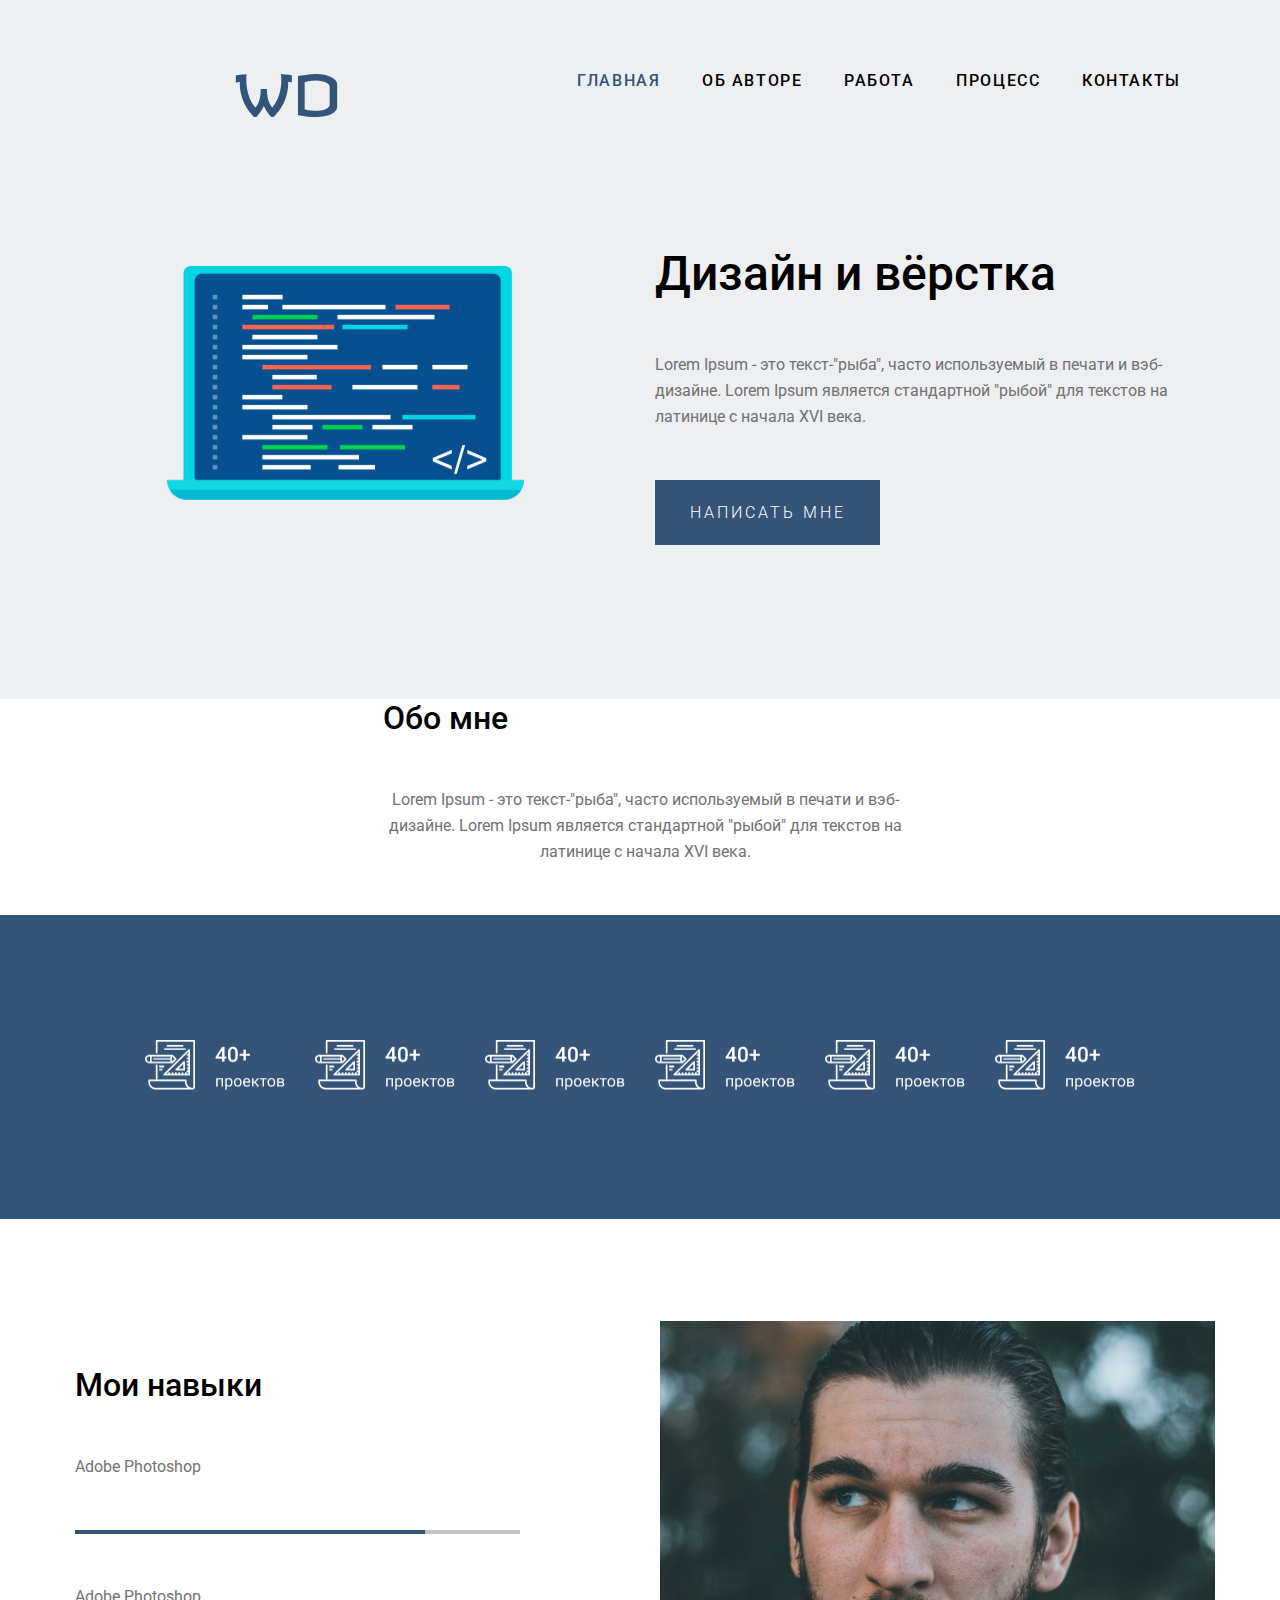
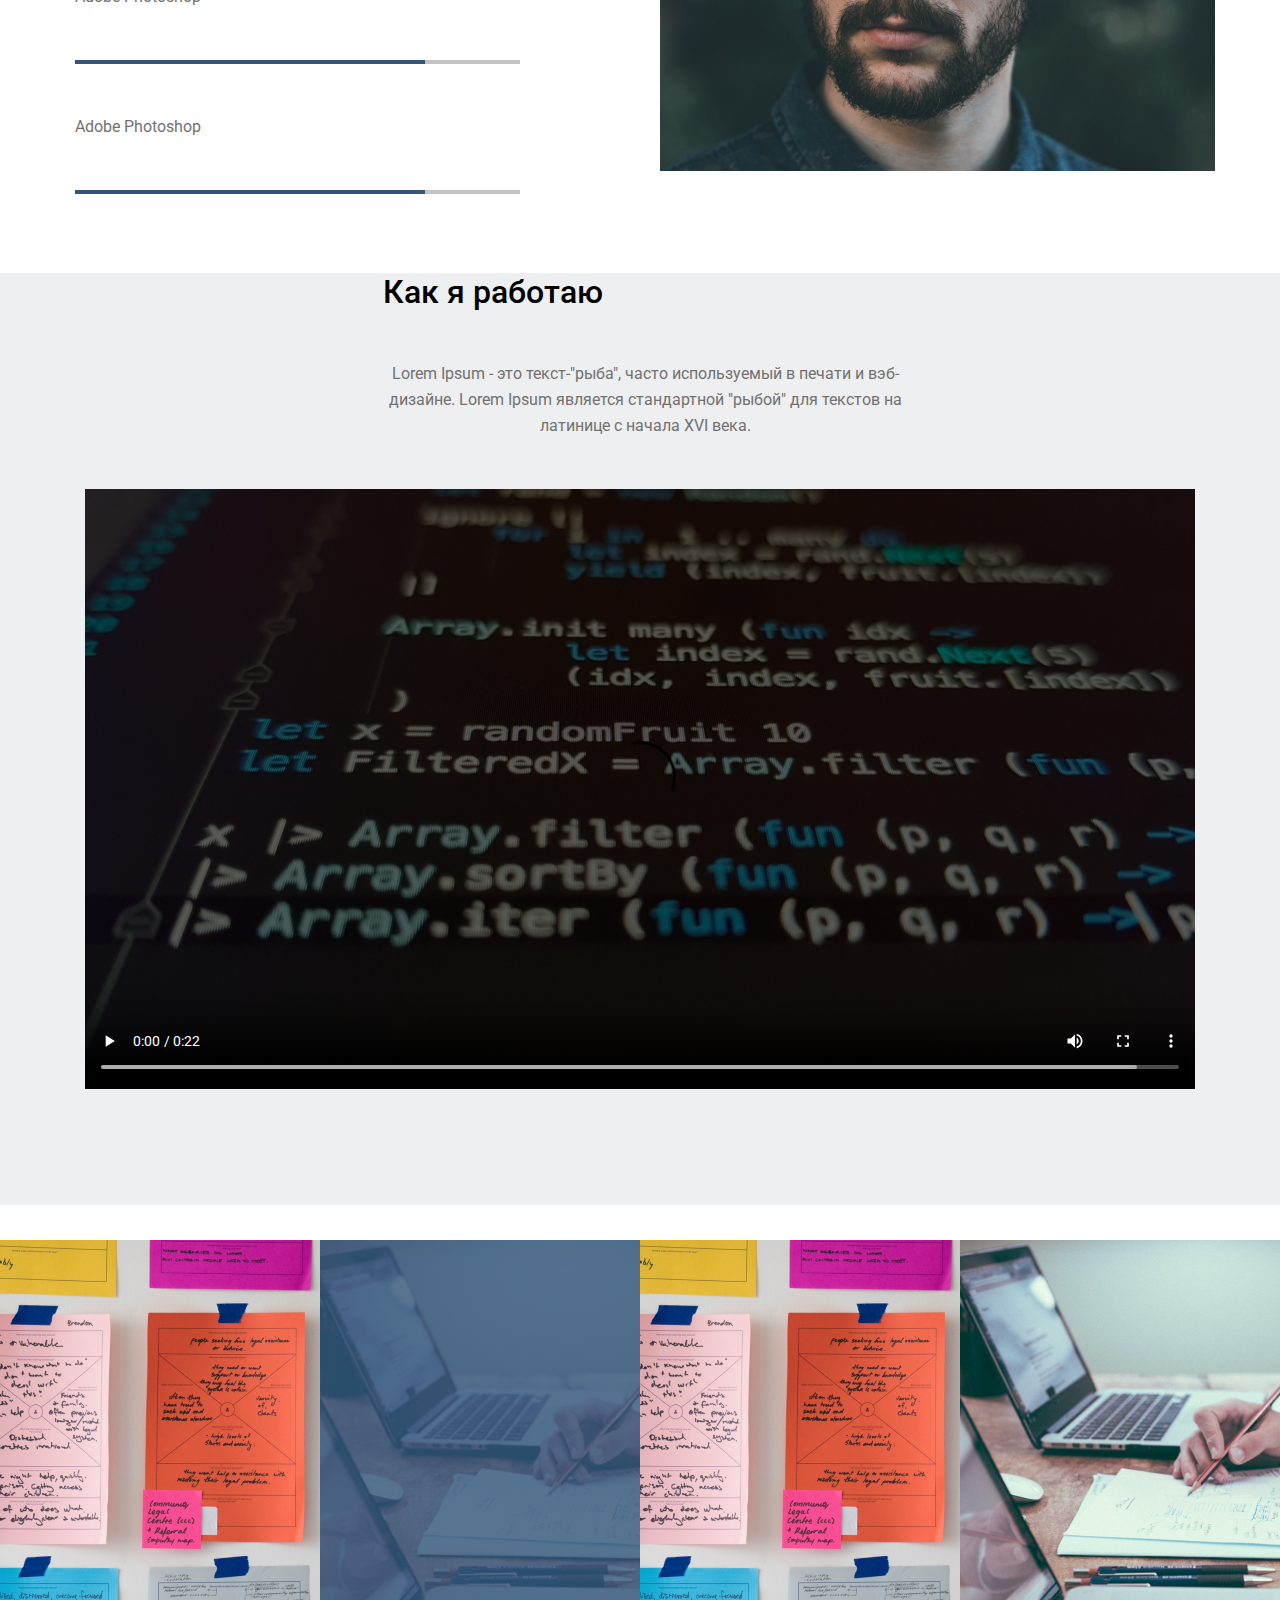
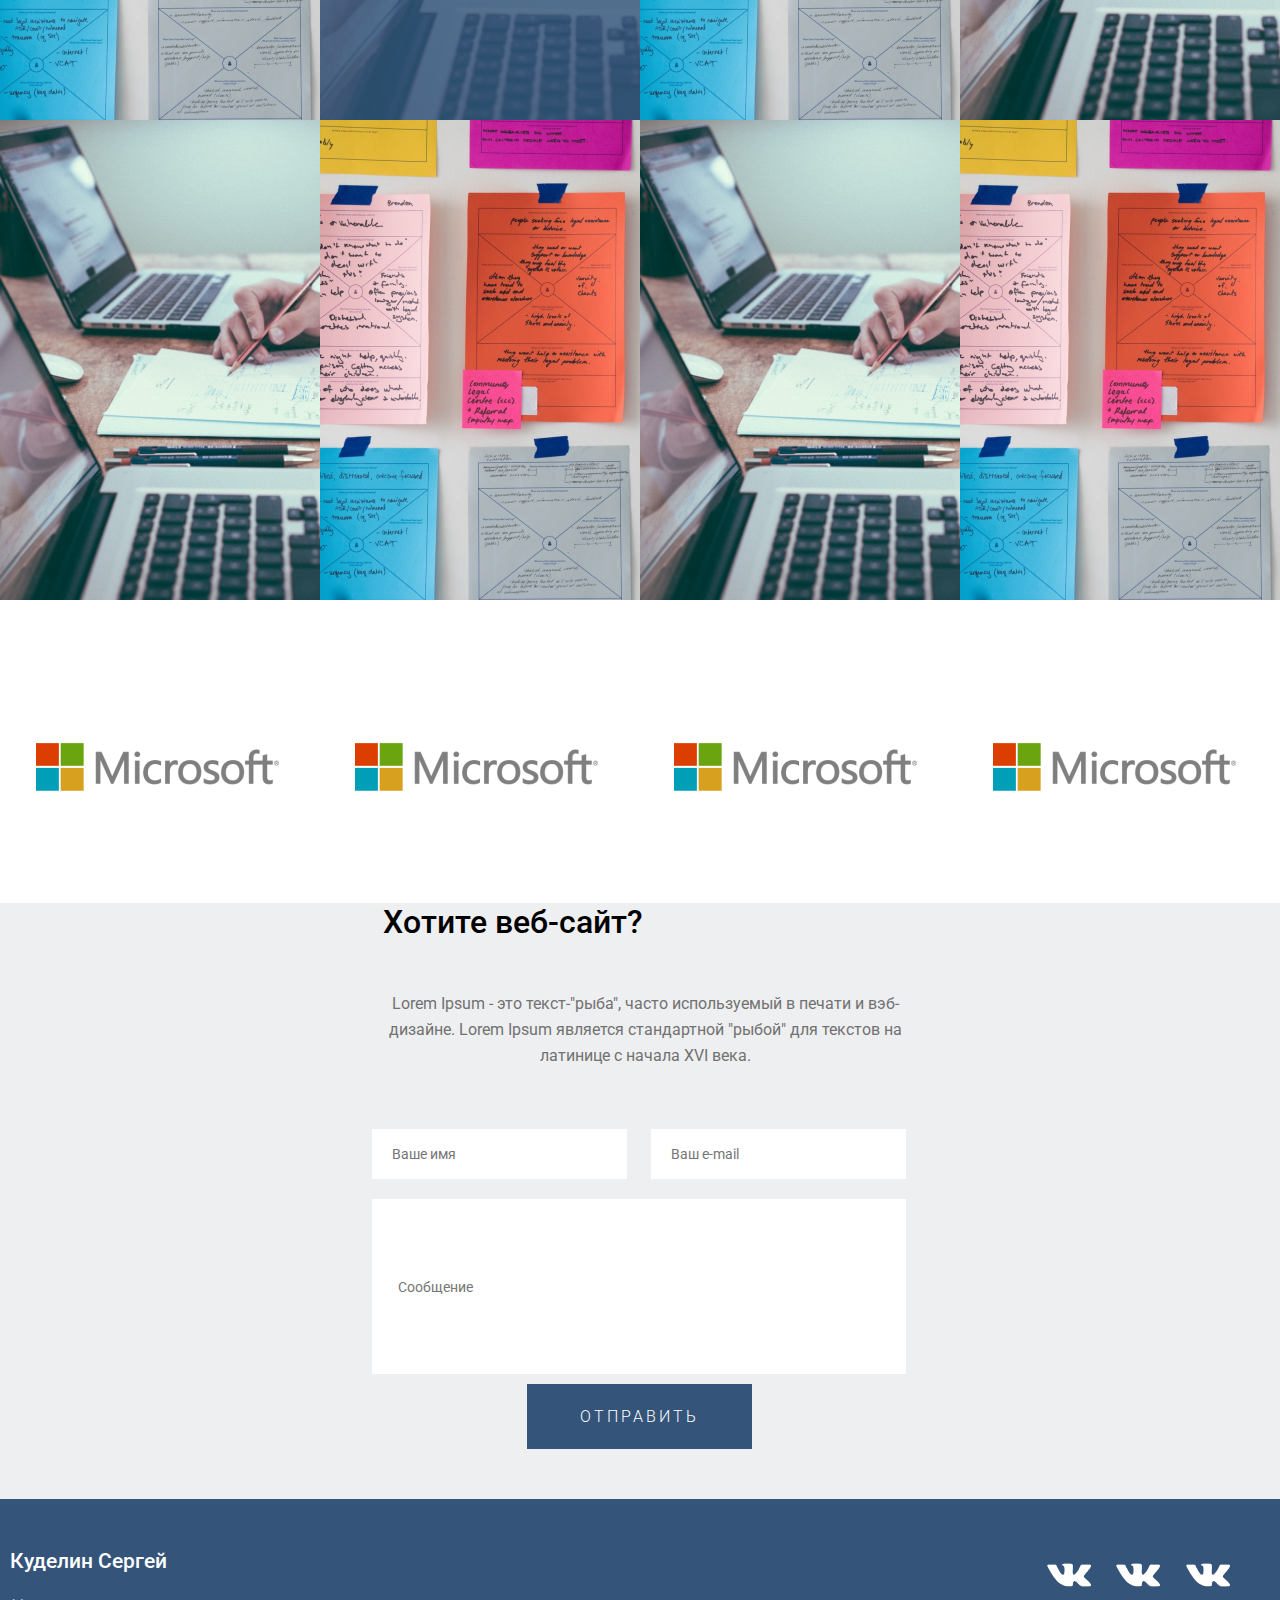
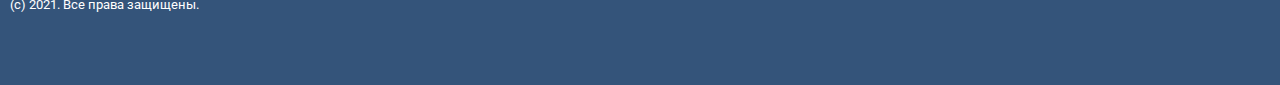
==== index.html @ 2c44db54 "init" ====
<!DOCTYPE html>
<html>

<head>
  <meta charset="utf-8">
  <meta name="viewport" content="width=device-width, initial-scale=1.0">
  <link rel="stylesheet" href="css/style2.css">
  <link href="https://fonts.googleapis.com/css2?family=Revalia&display=swap" rel="stylesheet">
  <link href="https://fonts.googleapis.com/css2?family=Roboto&display=swap" rel="stylesheet">
  <link href="https://fonts.googleapis.com/css2?family=Roboto:wght@500&display=swap" rel="stylesheet">
  <!--заголовок-->
  <title>15.10 Практика</title>
</head>

<body class="body">

  <!--шапка-->

  <header class="body__header">
    <!--логотип-->
    <div class="headLogo">
      <div class="headLogo__text">WD</div>
    </div>
    <!--навигация-->
    <div class="headNav">
      <nav class="headNav__nav">
        <a class="headNav__link headNav__linkMain" href="#">ГЛАВНАЯ</a>
        <a class="headNav__link" href="pages/about.html">ОБ АВТОРЕ</a>
        <a class="headNav__link" href="pages/job.html">РАБОТА</a>
        <a class="headNav__link" href="pages/process.html">ПРОЦЕСС</a>
        <a class="headNav__link" href="pages/contacts.html">КОНТАКТЫ</a>
      </nav>
    </div>
  </header>

  <!--основная страница-->

  <main class="body__main">
    <!--дизайн и верстка-->
    <div class="designPic">
      <div class="designPic__img"></div>
    </div>
    <div class="designText">
      <div class="designText__text">
        <h1 class="text__h1">Дизайн и вёрстка</h1>
        <p class="text__p">Lorem Ipsum - это текст-"рыба", часто используемый в печати и вэб-дизайне.
          Lorem Ipsum является стандартной "рыбой" для текстов на латинице с
          начала XVI века.</p>
      </div>
      <button class="designText__button" formaction="pages/holder.html" formtarget="_blank">
        <span class="designText__buttonText">НАПИСАТЬ МНЕ</span>
      </button>
    </div>
    <!--обо мне-->
    <div class="aboutMe">
      <div class="aboutMe__text">
        <h2 class="text__h2">Обо мне</h2>
        <p class="text__p">Lorem Ipsum - это текст-"рыба", часто используемый в печати и вэб-дизайне.
          Lorem Ipsum является стандартной "рыбой" для текстов на латинице с
          начала XVI века.</p>
      </div>
    </div>
    <!--проекты-->
    <div class="projects">
      <div class="projects__numbers">
        <div class="projects__pic"></div>
        <div class="projects__pic"></div>
        <div class="projects__pic"></div>
        <div class="projects__pic"></div>
        <div class="projects__pic"></div>
        <div class="projects__pic"></div>
      </div>
    </div>
    <!--навыки-->
    <div class="skills">
      <div class="skills__text">
        <h2 class="text__h2">Мои навыки</h2>
        <p class="text__p">Adobe Photoshop</p>
      </div>
      <div class="skills__bars">
        <div class="skills__bar-1"></div>
        <div class="skills__bar-2"></div>
      </div>
      <div class="skills__text">
        <p class="text__p">Adobe Photoshop</p>
      </div>
      <div class="skills__bars">
        <div class="skills__bar-1"></div>
        <div class="skills__bar-2"></div>
      </div>
      <div class="skills__text">
        <p class="text__p">Adobe Photoshop</p>
      </div>
      <div class="skills__bars">
        <div class="skills__bar-1"></div>
        <div class="skills__bar-2"></div>
      </div>
    </div>
    <!--фотография-->
    <div class="skillsPic">
      <div class="skillsPic__img"></div>
    </div>
    <!--моя работа-->
    <div class="myJob">
      <div class="aboutMe__text">
        <h2 class="text__h2">Как я работаю</h2>
        <p class="text__p">Lorem Ipsum - это текст-"рыба", часто используемый в печати и вэб-дизайне.
          Lorem Ipsum является стандартной "рыбой" для текстов на латинице с
          начала XVI века.</p>
      </div>
      <video class="myJob__video" controls poster="img/video_logo.png">
        <source class="myJob__video-src" src="video/burnout.mp4" type="video/mp4">
      </video>
    </div>
    <!--галерея-->
    <div class="galery">
      <div class="galery__pic galery__pic2"></div>
      <div class="galery__pic galery__pic1--select"></div>
      <div class="galery__pic galery__pic2"></div>
      <div class="galery__pic galery__pic1"></div>
      <div class="galery__pic galery__pic1"></div>
      <div class="galery__pic galery__pic2"></div>
      <div class="galery__pic galery__pic1"></div>
      <div class="galery__pic galery__pic2"></div>
    </div>
    <!--клиенты-->
    <div class="clients">
      <div class="clients__pic"></div>
      <div class="clients__pic"></div>
      <div class="clients__pic"></div>
      <div class="clients__pic"></div>
    </div>
    <!--форма-->
    <div class="offer">
      <div class="aboutMe__text">
        <h2 class="text__h2">Хотите веб-сайт?</h2>
        <p class="text__p">Lorem Ipsum - это текст-"рыба", часто используемый в печати и вэб-дизайне.
          Lorem Ipsum является стандартной "рыбой" для текстов на латинице с
          начала XVI века.</p>
      </div>
      <form class="offer__form">
        <input class="offer__formInputName" type="text" placeholder="Ваше имя" required>
        <input class="offer__formInputEmail" type="email" placeholder="Ваш e-mail" required>
        <input class="offer__formInputMsg" type="textarea" placeholder="  Сообщение" required>
        <button class="offer__formButton" formaction="pages/holder.html" formtarget="_blank">
          <p class="offer__buttonText">ОТПРАВИТЬ</p>
        </button>
      </form>
    </div>
  </main>

  <!--футер-->

  <footer class="body__footer">
    <div class="copyright-g">
      <h3 class="text__h3">Куделин Сергей</h3>
      <p class="text__p">(с) 2021. Все права защищены.</p>
    </div>
    <div class="socLogo item box14">      
      <div class="socLogo__pic"></div>
      <div class="socLogo__pic"></div>
      <div class="socLogo__pic"></div>
    </div>
  </footer>
</body>

</html>
---- css/style2.css ----
.body {
  margin: 0;
}

.body__header {
  display: grid;
  grid-template-columns: 1fr 1fr;
  grid-template-rows: auto;
  grid-template-areas: "logo nav";
}

.headLogo {
  grid-area: logo;
  margin: -0.5px;
  background: #EEEFF1;
}

.headNav {
  grid-area: nav;
  margin: -0.5px;
  background: #EEEFF1;
}

.body__main {
  display: grid;
  grid-template-columns: 1fr 1fr;
  grid-template-rows: auto;
  grid-template-areas:
    "img text"
    "aboutme aboutme"
    "projects projects"
    "skills foto"
    "video video"
    "workspace workspace"
    "clients clients"
    "form form";
}

.designPic {
  grid-area: img;
  height: 582px;
  background-color: #EEEFF1;
}

.designPic__img {
  width: 357px;
  height: 233.7px;
  background: url(../img/Frame.png) center no-repeat;
  margin: 149px auto auto calc(100% - 116px - 357px);
}

.designText {
  grid-area: text;
  height: 582px;
  background: #EEEFF1;
}

.aboutMe {
  grid-area: aboutme;
}

.aboutMe__text {
  position: relative;
  text-align: center;
  left: calc(50% - 257px);
  max-width: 525px;
}

.projects {
  grid-area: projects;
  background-color: #34547A;
}

.projects__numbers {
  padding: 100px calc(50% - 508px);
}

.projects__pic {
  display: inline-block;  
  padding: 50px 85px;
  margin: 0px -2px;
  background: url(../img/proj_num.png) center no-repeat;
  background-size: 141px 50px;
}

.skills {
  grid-area: skills;
  margin: -0.5px;
  padding: 147px 0 0 calc(100% - 565px);
}

.skillsPic {
  background-color: #ffffff;
  grid-area: foto;

}

.myJob {
  background-color: #EEEFF1;
  grid-area: video;
}

.offer {
  grid-area: form;
  background: #EEEFF1;
}

.body__footer {
  display: grid;
  grid-template-columns: 50vw 50vw;
  grid-template-rows: auto;
  grid-template-areas: "copyright socLogo";
  background-color: #34547A;
}

.copyright-g {
  grid-area: copyright;
  margin-left: calc(100% - 554px);
  padding: 50px 10px;
}

.socLogo {
  grid-area: socLogo;
  margin-left: 396px;
  width: 206px;
  height: 40px;
}

.headLogo__text {
  font-family: 'Revalia', cursive;
  font-style: normal;
  font-weight: normal;
  font-size: 57.6px;
  line-height: 71px;
  text-align: center;
  color: #34547A;
  margin: 46px auto 0 calc(50% - 90.6px);
  height: 72px;
  width: 115.2px;
}

.headNav__link {
  font-family: 'Roboto', serif;
  margin: 0px -3px 0;
  font-weight: 500;
  font-size: 16px;
  text-decoration: none;
  color: #000000;
}

.headNav__linkMain {
  color: #34547A;
}

.designText__text {
  margin: 128px 0 0 15px;
  max-width: 515px;
}

.text__h2 {
  text-align: center;
  font-family: 'Roboto', sans-serif;
  font-size: 32px;
  font-weight: 500;
}

.text__p {
  font-family: 'Roboto', sans-serif;
  font-weight: 400;
  font-size: 16px;
  line-height: 26px;
  color: #727272;
  margin: 0;
  padding: 50px 0;
}

.designText__button {
  background-color: #34547A;
  height: 65px;
  width: 225px;
  border: 0px solid #ffffff;
  margin-left: 15px;
}

.designText__button:hover {
  box-shadow: 0 12px 16px 0 rgba(0, 0, 0, 0.24), 0 17px 50px 0 rgba(0, 0, 0, 0.19);
}

.designText__buttonText {
  font-family: 'Roboto', sans-serif;
  font-weight: 300;
  font-size: 16px;
  line-height: 26px;
  letter-spacing: 3px;
  color: #ffffff;
}

.skills__text, .text__h2 {
  text-align: left;
  margin: 0;
}

.skills__bar-1 {
  position: relative;
  z-index: 1;
  height: 4px;
  width: 445px;
  background-color: #C4C4C4;
}

.skills__bar-2 {
  position: relative;
  z-index: 2;
  margin-top: -4px;
  height: 4px;
  width: 350px;
  background-color: #34547A;
}

.skillsPic__img {
  width: 555px;
  height: 450px;
  background: url(../img/man_foto.png) center no-repeat;
  background-size: 555px 450px;
  padding: 102px 20px;  
}

.myJob__video {
  position: relative;
  width: 1110px;
  height: 600px;
  left: calc(50% - 555px);
  padding-bottom: 112px;
}

.galery {
  grid-area: workspace;
  display: grid;
  grid-template-columns: repeat(4, minmax(100px, 1fr));
  grid-template-rows: auto;
  grid-gap: 0px;
  padding: 35px 0px;
}

.galery__pic {
  display: inline-block;
  width: 480px;
  height: 480px;
}

.galery__pic2 {
  background: url(../img/workspace_2.png) center no-repeat;
}

.galery__pic1 {
  background: url(../img/workspace_1.png) center no-repeat;  
  background-size: 480px 480px;
}

.galery__pic1--select {
  background: url(../img/workspace_1_select.png) center no-repeat;
}

.clients {
  grid-area: clients;
  padding: 72px calc(50% - 640px);
}

.clients__pic {
  display: inline-block;
  width: 255px;
  height: 120px;
  background: url(../img/microsoft.png) center no-repeat;
  padding: 0px 30px;
}

.offer__form {
  position: relative;
  width: 554px;
  left: calc(50% - 278px);
  padding-bottom: 50px;
}

.offer__formInputName, .offer__formInputEmail {
  width: 255px;
  height: 50px;
  font: 400 14px Roboto;
  text-indent: 20px;
  margin: 10px;
  padding: 0;
  border: 0px solid;
}

.offer__formInputMsg {
  width: 534px;
  height: 175px;
  font: 400 14px Roboto;
  text-indent: 20px;
  margin: 10px;
  padding: 0;
  border: 0px solid;
}

.offer__formButton {
  background-color: #34547A;
  height: 65px;
  width: 225px;
  border: 0px solid #ffffff;
  margin-left: calc(50% - 112px);
}

.offer__formButton:hover {
  box-shadow: 0 12px 16px 0 rgba(0, 0, 0, 0.24), 0 17px 50px 0 rgba(0, 0, 0, 0.19);
}

.offer__buttonText {
  font-family: 'Roboto', sans-serif;
  font-weight: 300;
  font-size: 16px;
  line-height: 26px;
  letter-spacing: 3px;
  color: #ffffff;
}

.copyright-g, .text__h3 {
  font-family: 'Roboto', sans-serif;
  font-size: 21px;
  font-weight: 500;
  line-height: 25px;
  color: #ffffff;
  margin: 0 0 20px 0;
}

.copyright-g .text__p {
  font-family: 'Roboto';
  font-style: normal;
  font-weight: normal;
  font-size: 13px;
  line-height: 21px;
  color: #FFFFFF;
  padding: 0;
}

.socLogo__pic {
  display: inline-block;
  width: 43.75px;
  height: 40px;
  background: url(../img/soc_logo.png) center no-repeat;
  padding: 55px 10.9px 56px;  
}

@media screen and (min-width: 1921px) {
  .headNav__nav {
    margin: 68px 0 0 -65px;
    width: 651px;
    height: 24px;
    text-align: center;
    line-height: 26.25px;
    letter-spacing: 0.1em;
  }

  .headNav__link {
    padding: 0 42px 0 0;
  }

  .designPic__img {
        width: 357px;
        height: 233.7px;
        background: url(../img/Frame.png) center no-repeat;
        margin: 149px auto auto calc(100% - 116px - 357px);
    }

  .headLogo__text {
    margin: 46px auto auto calc(100% - 567.6px);
    height: 72px;
    width: 115.2px;
  }

  .text__h1 {
    font-family: 'Roboto', sans-serif;
    font-size: 48px;
    font-weight: 500;
    margin: 0;
  }

  .text__h2 {
    margin: 112px 0 0 0;
  }

  .designText__text {
    margin: 128px 0 0 15px;
    max-width: 525px;
  }

  .skills__text, .text__p {
    margin: 0px;
    padding: 0px;
  }
}

@media screen and (max-width: 1920px) {
  .headNav__nav {
    margin: 68px 0 0 -65px;
    width: 651px;
    height: 24px;
    text-align: center;
    line-height: 26.25px;
    letter-spacing: 0.1em;
  }

  .headNav__link {
    padding: 0 42px 0 0;
  }

  .text__h1 {
    font-family: 'Roboto', sans-serif;
    font-size: 48px;
    font-weight: 500;
    margin: 0;
  }

  .designText__text {
    margin: 128px 0 0 15px;
    max-width: 515px;
  }
}

@media screen and (max-width: 1278px) {
  .clients__pic {
    width: 19.9%;
    height: auto;
    padding: 0px 2.35%;
  }

  .copyright-g {
    margin-left: calc(100% - 43vw);
    padding: 50px 10px;
  }

  .socLogo {
    margin-left: 31vw;
    width: 206px;
    height: 40px;
  }
}

/*@media screen and (max-width: 1190px) {
  .body__header {
    grid-template-columns: repeat(2, minmax(200px, 1fr));
  }

  .body__footer {
    grid-template-columns: repeat(2, minmax(200px, 1fr));
  }

  .headNav__nav {
    margin: 68px 0 0 -65px;
    width: 651px;
    height: 24px;
    text-align: center;
    line-height: 26.25px;
    letter-spacing: 0.1em;
  }

  .headNav__link {
    padding: 0 42px 0 0;
  }

  .designPic__img {
    margin: 149px auto auto calc(50% - 177.5px);
  }

  .text__h1 {
    font-family: 'Roboto', sans-serif;
    font-size: 48px;
    font-weight: 500;
    margin: 0;
  }

  .designText__text {
    margin: 128px 0 0 15px;
    max-width: 515px;
  }

  .projects__numbers {
    padding: 50px calc(50% - 285px);
  }

  .skills {
    padding: 147px 30px;
  }

  .myJob__video {
    left: auto;
    width: 90%;
    height: 43vh;
    padding: 0 5% 112px;
  }
}

@media screen and (max-width: 960px) {
  .headNav__nav {
    margin: 68px 0 0 -65px;
    width: auto;
    height: auto;
    text-align: center;
    line-height: 39px;
    letter-spacing: 0.1em;
  }

  .headNav__link {
    padding: 0 42px 0 0;
  }

  .designPic__img {
    width: 100%;
    max-width: 357px;
  }

  .text__h1 {
    font-family: 'Roboto', sans-serif;
    font-size: 48px;
    font-weight: 500;
    margin: 0;
  }

  .designText__text {
    margin: 128px 0 0 15px;
    max-width: 515px;
  }

  .galery {
    display: grid;
    grid-template-columns: repeat(2, minmax(100px, 1fr));
    grid-template-rows: auto;
    grid-gap: 0px;
    padding: 35px 0 0 0;
  }

  .galery__pic {
    width: 100%;
    height: 25%;
  }

  .clients {
    padding: 60px 0 60px calc(50% - 350px);
  }

  .clients__pic {
    width: 300px;
    height: auto;
    padding: 0px 2.35%;
  }
}

@media screen and (max-width: 730px) {
  .body__main {
    grid-template-columns: repeat(2, minmax(200px, 1fr));
  }

  .designPic {
    height: calc(100% + 20px);
  }

  .designPic__img {
    background-size: 90%;
    margin: 60px 0px 0px 0px;
  }

  .designText {
    height: calc(100% + 20px);
  }

  .headNav__nav {
    position: relative;
    text-align: center;
    line-height: 39px;
  }

  .headNav__link {
    padding: 0 42px 0 0;
  }

  .text__h1 {
    font-family: 'Roboto', sans-serif;
    font-size: 48px;
    font-weight: 500;
    margin: 0;
    padding: 0 0 3vh 0;
  }

  .designText__text {
    margin: 3vh 2vw 0 2vw;
  }

  .designText__button {
    position: relative;
    background-color: #34547A;
    left: -112.5px;
    height: 65px;
    width: 225px;
    margin: 0 calc(50% - 95px) 37px;
    padding: 0px;
    border: 0px solid #ffffff;
  }

  .aboutMe__text {
    left: 0;
    margin: 1vh 10vw;
  }

  .projects__numbers {
    padding: 10px calc(50% - 285px);
  }

  .skills {
    padding: 30px 0 30px calc(50% - 225px);
  }

  .skillsPic__img {
    width: 80%;
    min-width: 100px;
    height: auto;
    padding: 10px 10.5%;
  }

  .myJob__video {
    left: auto;
    width: 90%;
    height: 26vh;
    padding: 0 5% 20px;
  }

  .clients {
    padding: 60px 0 60px calc(50% - 280px);
  }

  .clients__pic {
    width: 240px;
    height: auto;
    padding: 0px 2.35%;
  }

  .copyright-g {
    margin-left: calc(100% - 43vw);
    padding: 50px 10px;
  }

  .socLogo {
    margin-left: 13vw;
    width: 206px;
    height: 40px;
  }
}

@media screen and (max-width: 570px) {
  .projects__numbers {
    padding: 10px calc(50% - 189px);
  }

  .clients {
    padding: 60px calc(50% - 212px);
  }

  .clients__pic {
    width: 190px;
    height: auto;
    padding: 0px 2.35%;
  }

  .form {
    position: relative;
    width: 100vw;
    height: auto;
    left: 0px;
    padding-bottom: 50px;
  }

  .offer__formInputName, .offer__formInputEmail {
    width: 95vw;
    height: 50px;
    margin: 10px;
    padding: 0;
    border: 0px solid;
    text-indent: 20px;
    font: 400 14px Roboto;
  }

  .offer__formInputMsg {
    width: 95vw;
    height: 175px;
    margin: 10px;
    padding: 0;
    border: 0px solid;
  }

  .socLogo__pic {
    padding: 55px 10.9px 56px;
    width: 30.6px;
    height: 30px;
  }
}

@media screen and (max-width: 450px) {
  .body__header {
    display: block;
  }

  .body__main {
    display: block;
  }

  .body__footer {
    display: block;
  }

  .headLogo__text {
    margin: -10px 0 25px 0;
    padding: 20px calc(50% - 57.6px) 25px;

  }

  .headNav__nav {
    position: relative;
    margin: -26px 0 0 9vw;
    text-align: center;
    line-height: 39px;
  }

  .headNav__link {
    padding: 0 10vw 0 0;
  }

  .designPic__img {
    position: relative;
    float: none;
    background-size: 70%;    
    margin: 0 5px;
  }

  .designText__text {
    text-align: center;
    margin: 0px 10px;
  }

  .text__p {
    padding: 20px 0px;
  }

  .text__h1 {
    font-family: 'Roboto', sans-serif;
    font-size: 32px;
    font-weight: 500;
    text-align: center;
    margin: 0;
    padding: 0 0 2vh 0;
  }

  .skills__text, .text__h2 {
    text-align: center;
    margin: 10px 10px;
  }

  .designText__button {
    background-color: #34547A;
    left: calc(50% - 112.5px);
    height: 65px;
    width: 225px;
    margin: 0 0 15px 0;
    padding: 0px;
    border: 0px solid #ffffff;
  }

  .aboutMe__text {
    left: 0;
    margin: 10px 10px;
  }

  .skills__bar-1 {
    height: 4px;
    width: 90%;
  }

  .skills__bar-2 {
    margin-top: -4px;
    height: 4px;
    width: calc(90% - 20vw);
  }

  .myJob__video {
    left: auto;
    width: 90%;
    height: 26vh;
    padding: 0 5% 10px;
  }

  .galery {
    position: relative;
    display: grid;
    grid-template-columns: repeat(auto-fit, 200px);
    grid-template-rows: auto;
    grid-gap: 1vw;
  }

  .galery__pic {
    width: 200px;
    height: 200px;
  }

  .offer__formButton {
    background-color: #34547A;
    height: 65px;
    width: 225px;
    margin: 0 calc(50% - 95px) 37px;
    padding: 0px;
    border: 0px solid #ffffff;
  }

  .copyright-g {
    margin-left: calc(50% - 103px);
    padding: 15px 10px;
  }

  .socLogo {
    margin-left: calc(50% - 103px);
    width: 206px;
    height: 40px;
  }

  .socLogo__pic {
    padding: 0 10.9px;
    width: 43.75px;
    height: 40px;
  }
}*/
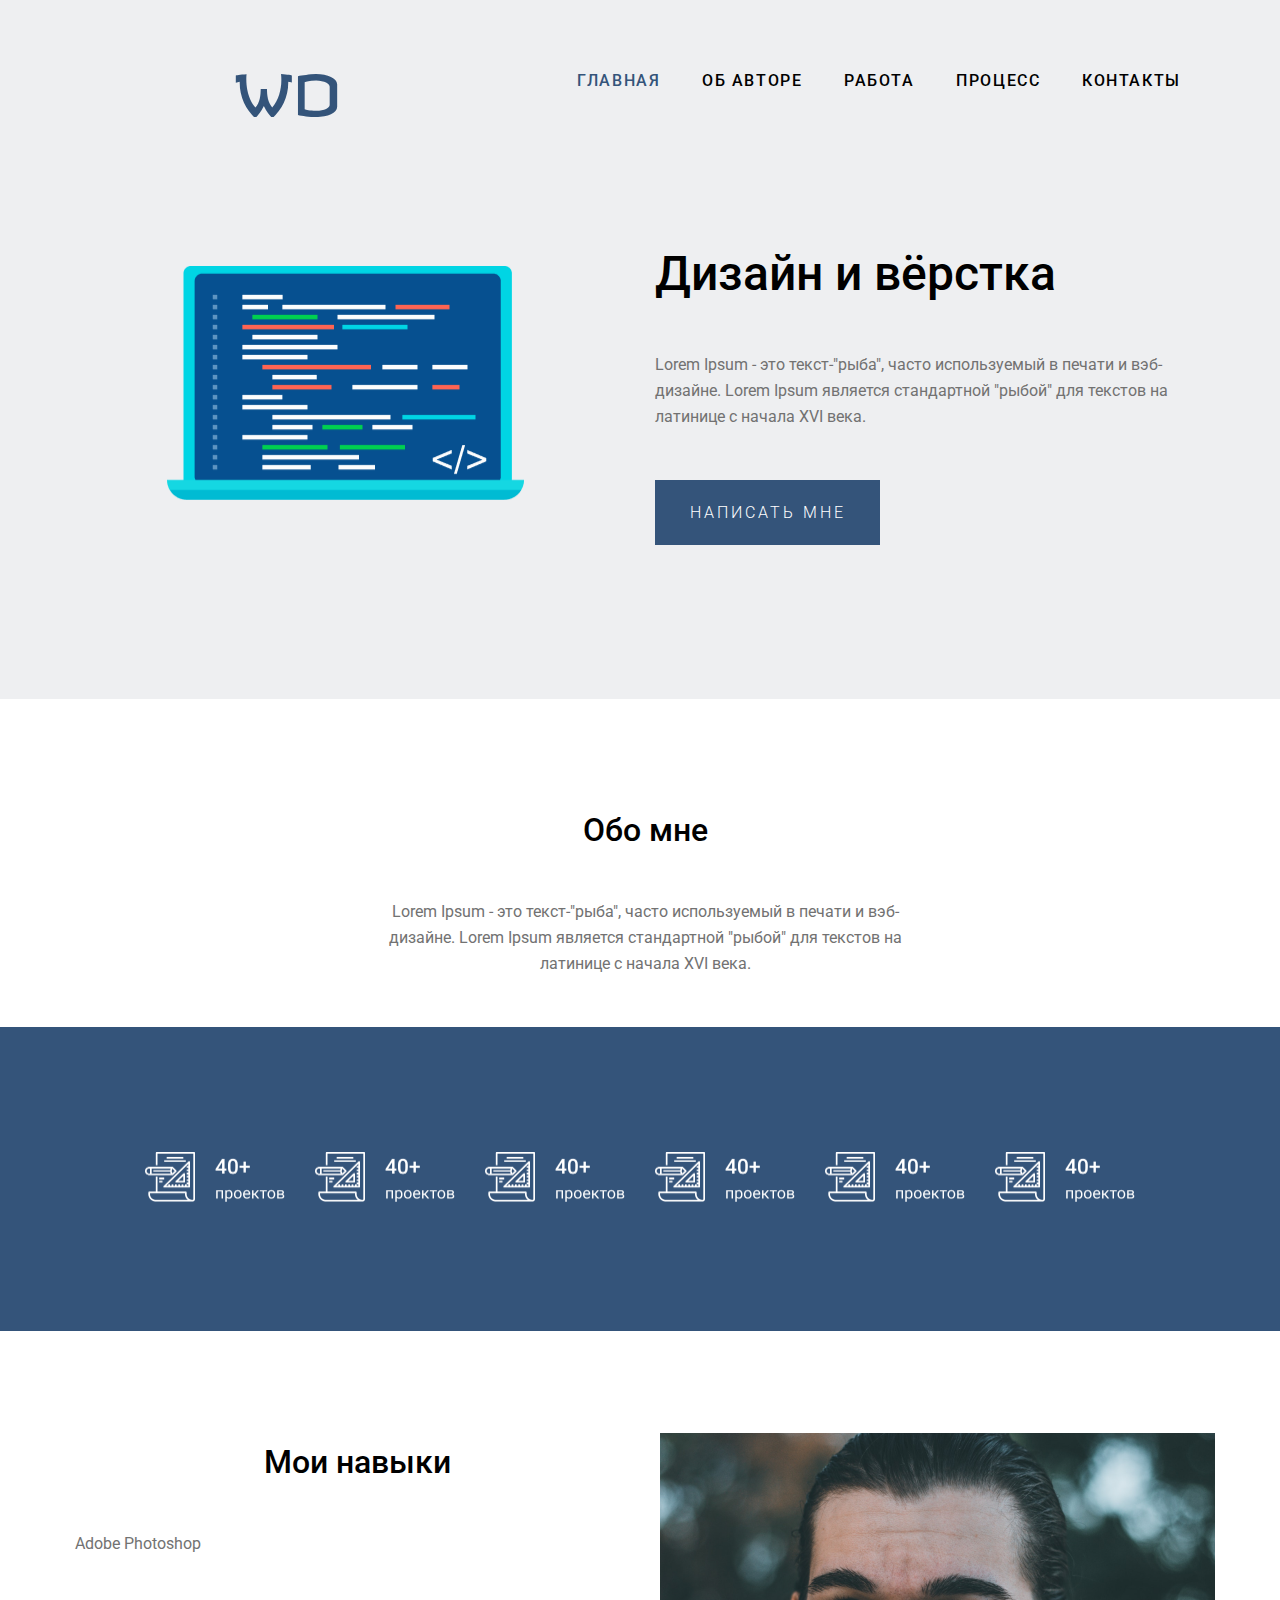
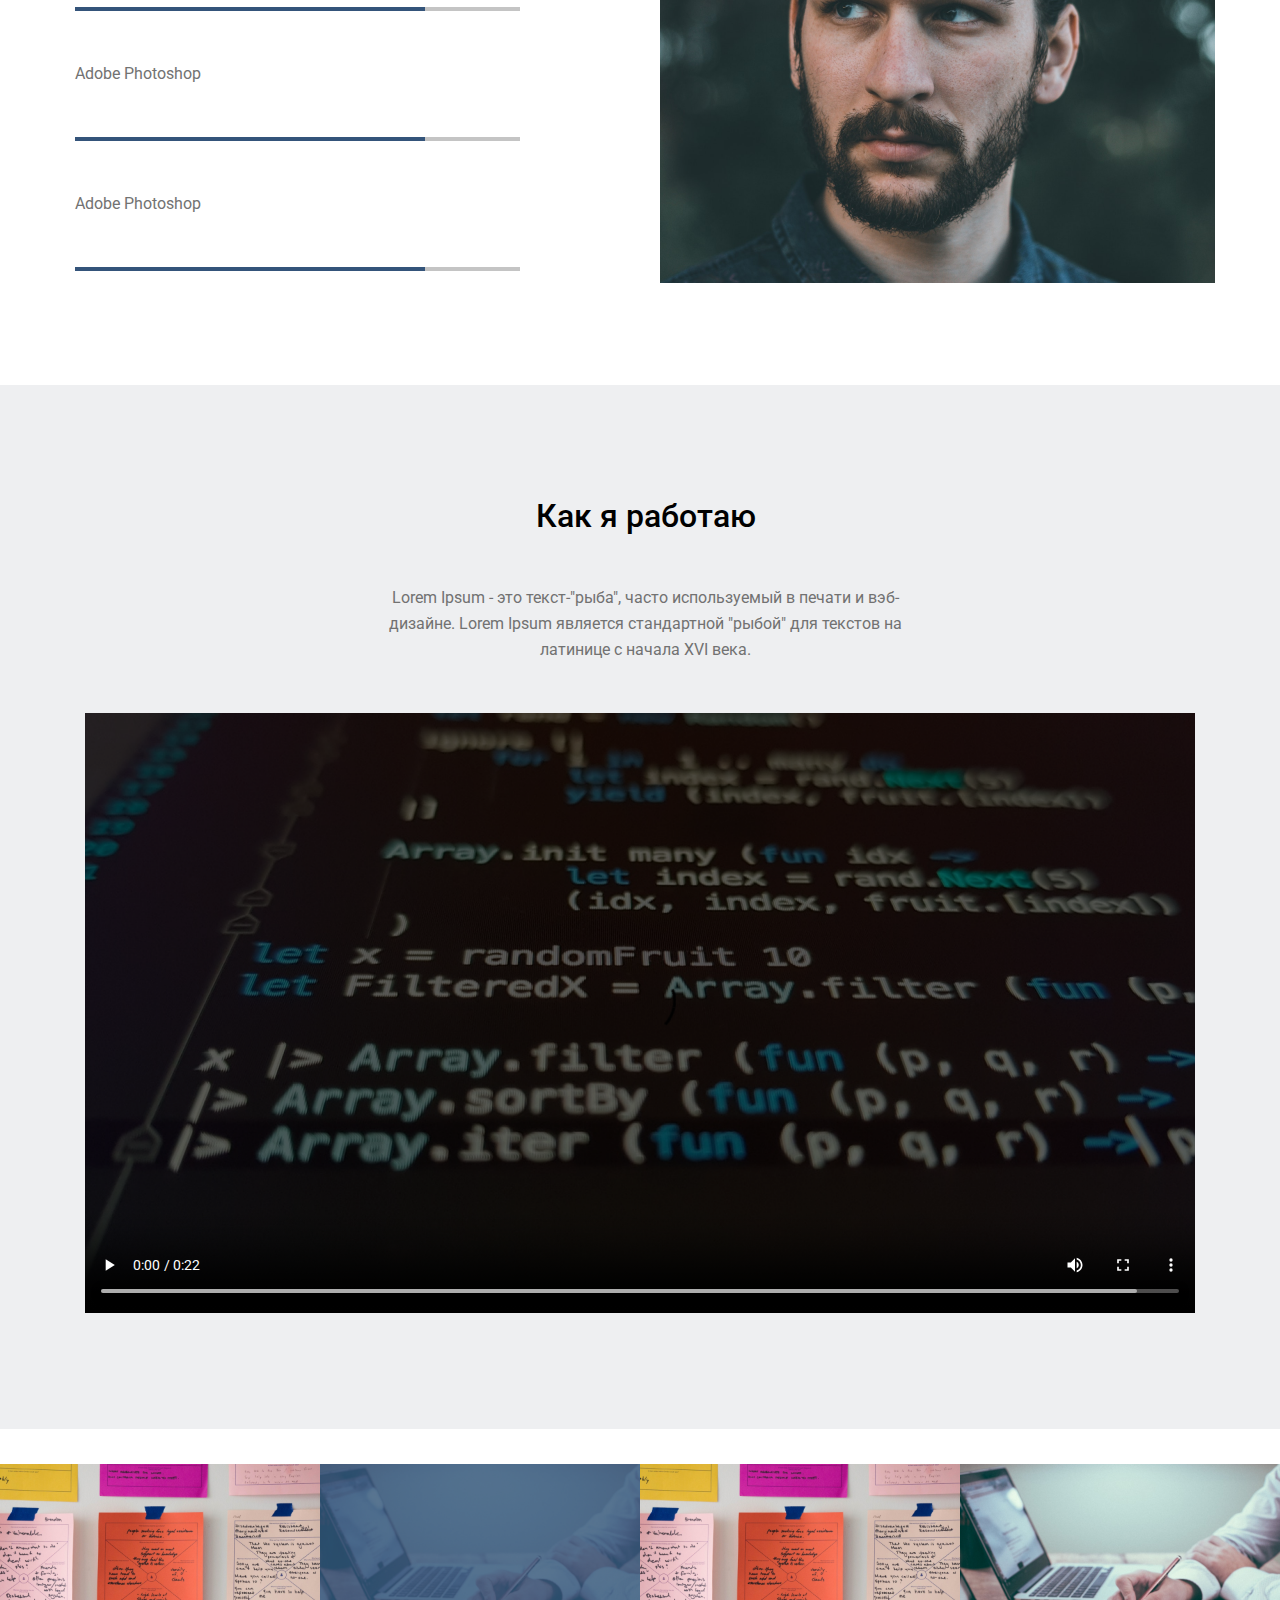
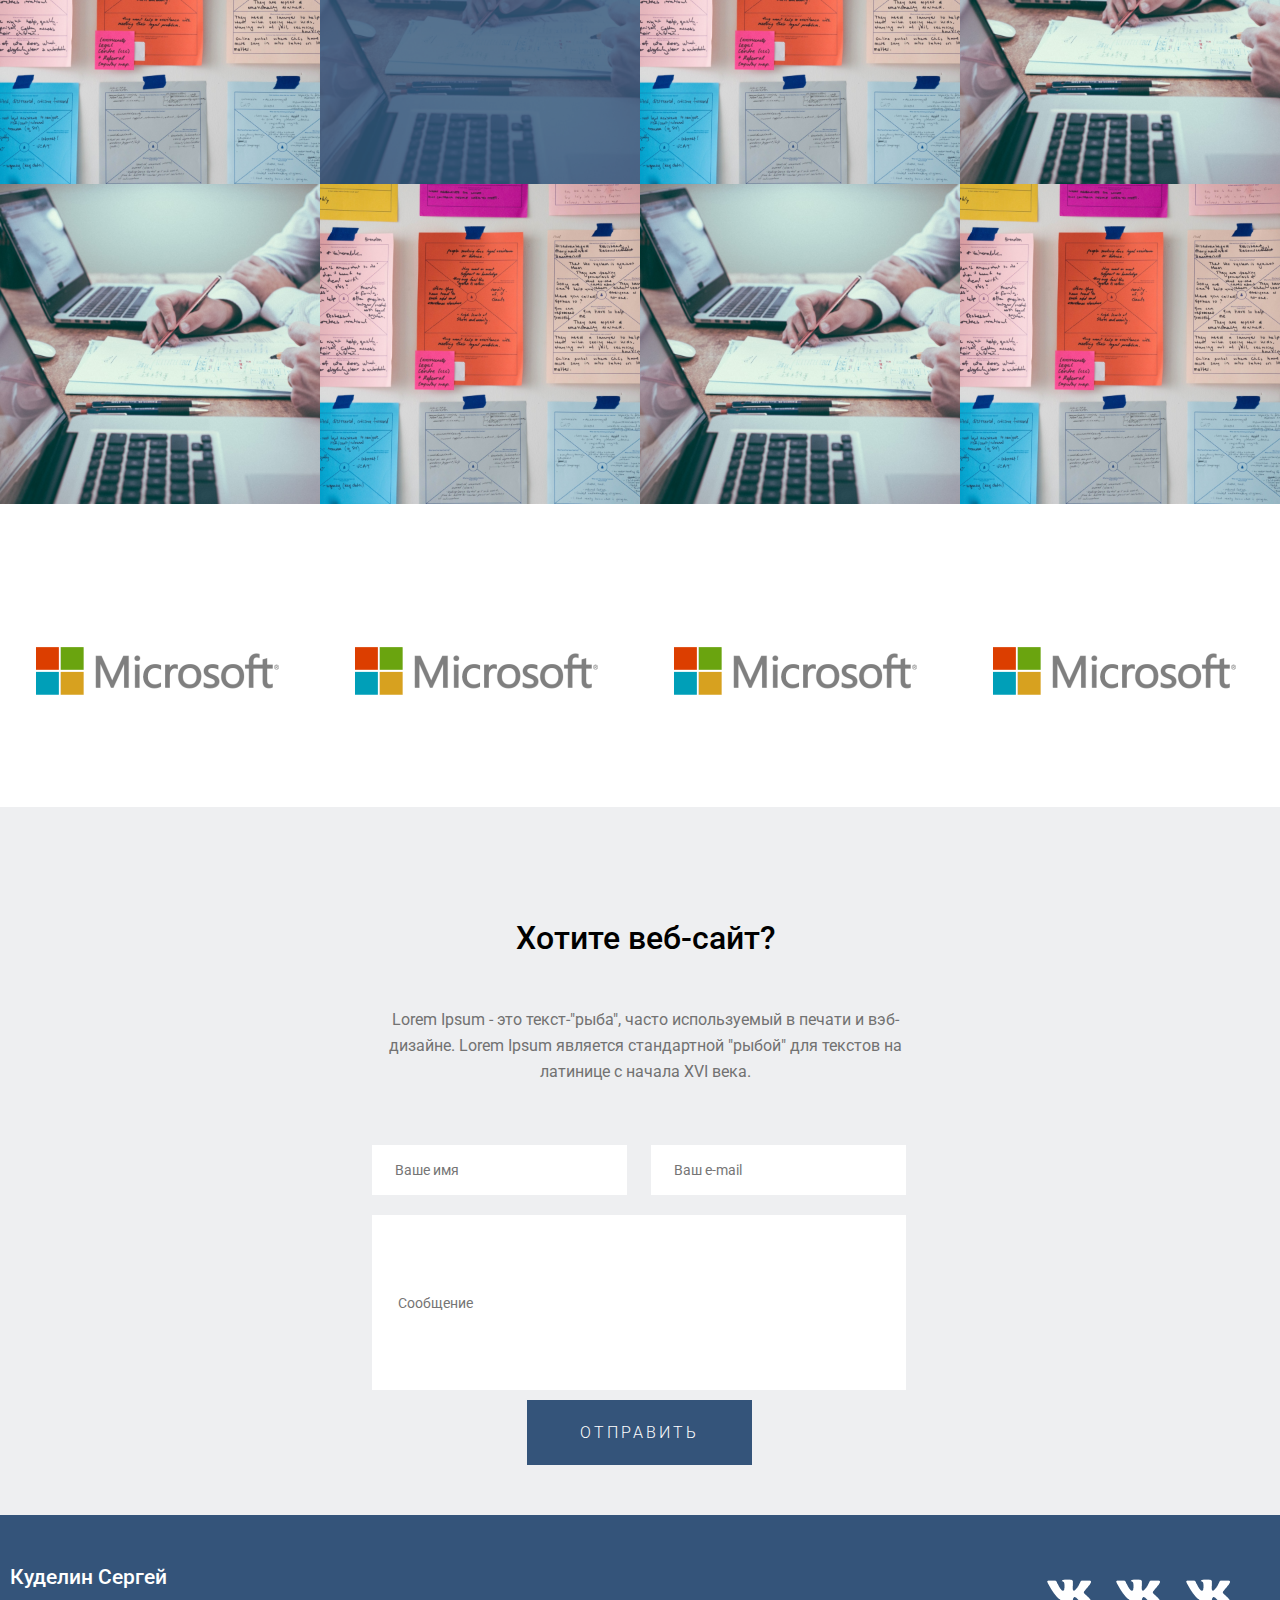
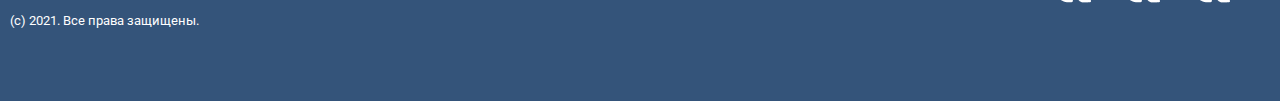
==== commit a1915c29: "html update" ====
--- a/index.html
+++ b/index.html
@@ -139,11 +139,11 @@
           начала XVI века.</p>
       </div>
       <form class="offer__form">
-        <input class="offer__formInputName" type="text" placeholder="Ваше имя" required>
-        <input class="offer__formInputEmail" type="email" placeholder="Ваш e-mail" required>
-        <input class="offer__formInputMsg" type="textarea" placeholder="  Сообщение" required>
+        <input class="offer__formInputName" type="text" placeholder=" Ваше имя" required>
+        <input class="offer__formInputEmail" type="text" placeholder=" Ваш e-mail" required>
+        <input class="offer__formInputMsg" type="text" placeholder="  Сообщение" required>
         <button class="offer__formButton" formaction="pages/holder.html" formtarget="_blank">
-          <p class="offer__buttonText">ОТПРАВИТЬ</p>
+          <span class="offer__buttonText">ОТПРАВИТЬ</span>
         </button>
       </form>
     </div>
--- a/css/style2.css
+++ b/css/style2.css
@@ -86,7 +86,7 @@
 .skills {
   grid-area: skills;
   margin: -0.5px;
-  padding: 147px 0 0 calc(100% - 565px);
+  padding: 0px 0 0 calc(100% - 565px);
 }
 
 .skillsPic {
@@ -244,21 +244,23 @@
 
 .galery__pic {
   display: inline-block;
-  width: 480px;
-  height: 480px;
+  width: 25vw;
+  height: 25vw;
 }
 
 .galery__pic2 {
   background: url(../img/workspace_2.png) center no-repeat;
+  background-size: 25vw;
 }
 
 .galery__pic1 {
   background: url(../img/workspace_1.png) center no-repeat;  
-  background-size: 480px 480px;
+  background-size: 25vw;
 }
 
 .galery__pic1--select {
   background: url(../img/workspace_1_select.png) center no-repeat;
+  background-size: 25vw;
 }
 
 .clients {
@@ -384,6 +386,7 @@
   }
 
   .text__h2 {
+    text-align: center;
     margin: 112px 0 0 0;
   }
 
@@ -394,7 +397,6 @@
 
   .skills__text, .text__p {
     margin: 0px;
-    padding: 0px;
   }
 }
 
@@ -419,6 +421,11 @@
     margin: 0;
   }
 
+  .text__h2 {
+    text-align: center;
+    margin: 112px 0 0 0;
+  }
+
   .designText__text {
     margin: 128px 0 0 15px;
     max-width: 515px;
@@ -444,7 +451,7 @@
   }
 }
 
-/*@media screen and (max-width: 1190px) {
+@media screen and (max-width: 1190px) {
   .body__header {
     grid-template-columns: repeat(2, minmax(200px, 1fr));
   }
@@ -496,340 +503,4 @@
     height: 43vh;
     padding: 0 5% 112px;
   }
-}
-
-@media screen and (max-width: 960px) {
-  .headNav__nav {
-    margin: 68px 0 0 -65px;
-    width: auto;
-    height: auto;
-    text-align: center;
-    line-height: 39px;
-    letter-spacing: 0.1em;
-  }
-
-  .headNav__link {
-    padding: 0 42px 0 0;
-  }
-
-  .designPic__img {
-    width: 100%;
-    max-width: 357px;
-  }
-
-  .text__h1 {
-    font-family: 'Roboto', sans-serif;
-    font-size: 48px;
-    font-weight: 500;
-    margin: 0;
-  }
-
-  .designText__text {
-    margin: 128px 0 0 15px;
-    max-width: 515px;
-  }
-
-  .galery {
-    display: grid;
-    grid-template-columns: repeat(2, minmax(100px, 1fr));
-    grid-template-rows: auto;
-    grid-gap: 0px;
-    padding: 35px 0 0 0;
-  }
-
-  .galery__pic {
-    width: 100%;
-    height: 25%;
-  }
-
-  .clients {
-    padding: 60px 0 60px calc(50% - 350px);
-  }
-
-  .clients__pic {
-    width: 300px;
-    height: auto;
-    padding: 0px 2.35%;
-  }
-}
-
-@media screen and (max-width: 730px) {
-  .body__main {
-    grid-template-columns: repeat(2, minmax(200px, 1fr));
-  }
-
-  .designPic {
-    height: calc(100% + 20px);
-  }
-
-  .designPic__img {
-    background-size: 90%;
-    margin: 60px 0px 0px 0px;
-  }
-
-  .designText {
-    height: calc(100% + 20px);
-  }
-
-  .headNav__nav {
-    position: relative;
-    text-align: center;
-    line-height: 39px;
-  }
-
-  .headNav__link {
-    padding: 0 42px 0 0;
-  }
-
-  .text__h1 {
-    font-family: 'Roboto', sans-serif;
-    font-size: 48px;
-    font-weight: 500;
-    margin: 0;
-    padding: 0 0 3vh 0;
-  }
-
-  .designText__text {
-    margin: 3vh 2vw 0 2vw;
-  }
-
-  .designText__button {
-    position: relative;
-    background-color: #34547A;
-    left: -112.5px;
-    height: 65px;
-    width: 225px;
-    margin: 0 calc(50% - 95px) 37px;
-    padding: 0px;
-    border: 0px solid #ffffff;
-  }
-
-  .aboutMe__text {
-    left: 0;
-    margin: 1vh 10vw;
-  }
-
-  .projects__numbers {
-    padding: 10px calc(50% - 285px);
-  }
-
-  .skills {
-    padding: 30px 0 30px calc(50% - 225px);
-  }
-
-  .skillsPic__img {
-    width: 80%;
-    min-width: 100px;
-    height: auto;
-    padding: 10px 10.5%;
-  }
-
-  .myJob__video {
-    left: auto;
-    width: 90%;
-    height: 26vh;
-    padding: 0 5% 20px;
-  }
-
-  .clients {
-    padding: 60px 0 60px calc(50% - 280px);
-  }
-
-  .clients__pic {
-    width: 240px;
-    height: auto;
-    padding: 0px 2.35%;
-  }
-
-  .copyright-g {
-    margin-left: calc(100% - 43vw);
-    padding: 50px 10px;
-  }
-
-  .socLogo {
-    margin-left: 13vw;
-    width: 206px;
-    height: 40px;
-  }
-}
-
-@media screen and (max-width: 570px) {
-  .projects__numbers {
-    padding: 10px calc(50% - 189px);
-  }
-
-  .clients {
-    padding: 60px calc(50% - 212px);
-  }
-
-  .clients__pic {
-    width: 190px;
-    height: auto;
-    padding: 0px 2.35%;
-  }
-
-  .form {
-    position: relative;
-    width: 100vw;
-    height: auto;
-    left: 0px;
-    padding-bottom: 50px;
-  }
-
-  .offer__formInputName, .offer__formInputEmail {
-    width: 95vw;
-    height: 50px;
-    margin: 10px;
-    padding: 0;
-    border: 0px solid;
-    text-indent: 20px;
-    font: 400 14px Roboto;
-  }
-
-  .offer__formInputMsg {
-    width: 95vw;
-    height: 175px;
-    margin: 10px;
-    padding: 0;
-    border: 0px solid;
-  }
-
-  .socLogo__pic {
-    padding: 55px 10.9px 56px;
-    width: 30.6px;
-    height: 30px;
-  }
-}
-
-@media screen and (max-width: 450px) {
-  .body__header {
-    display: block;
-  }
-
-  .body__main {
-    display: block;
-  }
-
-  .body__footer {
-    display: block;
-  }
-
-  .headLogo__text {
-    margin: -10px 0 25px 0;
-    padding: 20px calc(50% - 57.6px) 25px;
-
-  }
-
-  .headNav__nav {
-    position: relative;
-    margin: -26px 0 0 9vw;
-    text-align: center;
-    line-height: 39px;
-  }
-
-  .headNav__link {
-    padding: 0 10vw 0 0;
-  }
-
-  .designPic__img {
-    position: relative;
-    float: none;
-    background-size: 70%;    
-    margin: 0 5px;
-  }
-
-  .designText__text {
-    text-align: center;
-    margin: 0px 10px;
-  }
-
-  .text__p {
-    padding: 20px 0px;
-  }
-
-  .text__h1 {
-    font-family: 'Roboto', sans-serif;
-    font-size: 32px;
-    font-weight: 500;
-    text-align: center;
-    margin: 0;
-    padding: 0 0 2vh 0;
-  }
-
-  .skills__text, .text__h2 {
-    text-align: center;
-    margin: 10px 10px;
-  }
-
-  .designText__button {
-    background-color: #34547A;
-    left: calc(50% - 112.5px);
-    height: 65px;
-    width: 225px;
-    margin: 0 0 15px 0;
-    padding: 0px;
-    border: 0px solid #ffffff;
-  }
-
-  .aboutMe__text {
-    left: 0;
-    margin: 10px 10px;
-  }
-
-  .skills__bar-1 {
-    height: 4px;
-    width: 90%;
-  }
-
-  .skills__bar-2 {
-    margin-top: -4px;
-    height: 4px;
-    width: calc(90% - 20vw);
-  }
-
-  .myJob__video {
-    left: auto;
-    width: 90%;
-    height: 26vh;
-    padding: 0 5% 10px;
-  }
-
-  .galery {
-    position: relative;
-    display: grid;
-    grid-template-columns: repeat(auto-fit, 200px);
-    grid-template-rows: auto;
-    grid-gap: 1vw;
-  }
-
-  .galery__pic {
-    width: 200px;
-    height: 200px;
-  }
-
-  .offer__formButton {
-    background-color: #34547A;
-    height: 65px;
-    width: 225px;
-    margin: 0 calc(50% - 95px) 37px;
-    padding: 0px;
-    border: 0px solid #ffffff;
-  }
-
-  .copyright-g {
-    margin-left: calc(50% - 103px);
-    padding: 15px 10px;
-  }
-
-  .socLogo {
-    margin-left: calc(50% - 103px);
-    width: 206px;
-    height: 40px;
-  }
-
-  .socLogo__pic {
-    padding: 0 10.9px;
-    width: 43.75px;
-    height: 40px;
-  }
-}*/+}